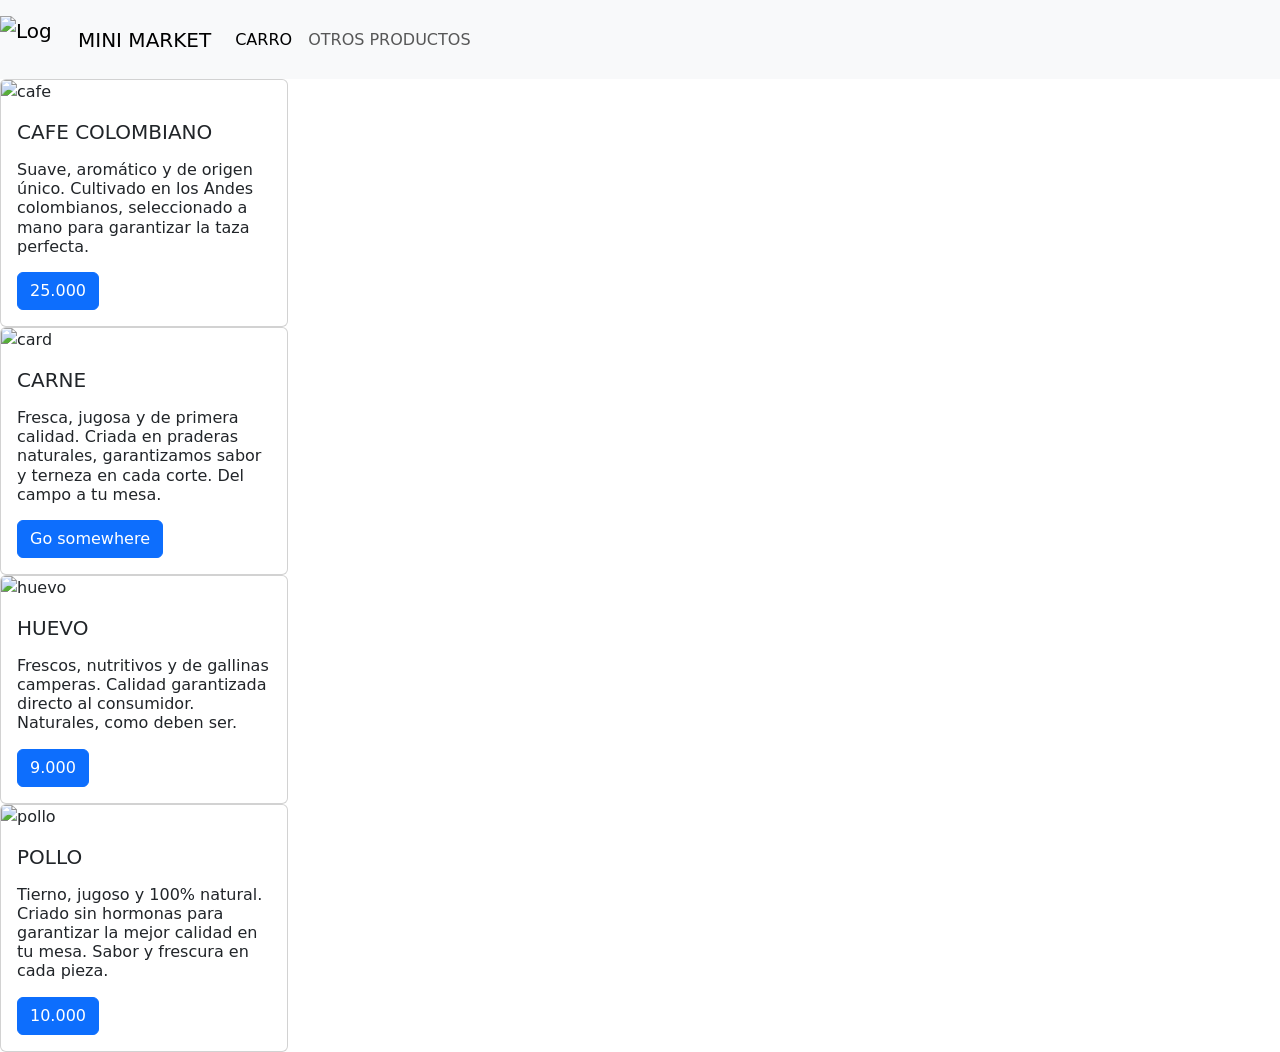
==== productos.html @ 45bf3c67 "Entrega v1" ====
<!DOCTYPE html>
<html lang="en">

<head>
    <meta charset="UTF-8">
    <meta name="viewport" content="width=device-width, initial-scale=1.0">
    <title>Document</title>
    <link href="https://cdn.jsdelivr.net/npm/bootstrap@5.3.8/dist/css/bootstrap.min.css" rel="stylesheet"
        integrity="sha384-sRIl4kxILFvY47J16cr9ZwB07vP4J8+LH7qKQnuqkuIAvNWLzeN8tE5YBujZqJLB" crossorigin="anonymous">
    <script src="https://cdn.jsdelivr.net/npm/bootstrap@5.3.8/dist/js/bootstrap.bundle.min.js"
        integrity="sha384-FKyoEForCGlyvwx9Hj09JcYn3nv7wiPVlz7YYwJrWVcXK/BmnVDxM+D2scQbITxI"
        crossorigin="anonymous"></script>
    <link rel="stylesheet" href="style.css">
    <script type="module" src="app.js"></script>
</head>

<body>
    <nav class="navbar navbar-expand-lg bg-body-tertiary">
        <a class="navbar-brand" href="index.html">
            <img src=" https://images.emojiterra.com/google/android-10/512px/1f6d2.png" alt="Logo cariito " width="50"
                height="50" class="d-inline-block align-text-top">

        </a>
        <div class="container-fluid">
            <a class="navbar-brand" href="index.html">MINI MARKET</a>
            <button class="navbar-toggler" type="button" data-bs-toggle="collapse"
                data-bs-target="#navbarSupportedContent" aria-controls="navbarSupportedContent" aria-expanded="false"
                aria-label="Toggle navigation">
                <span class="navbar-toggler-icon"></span>
            </button>
            <div class="collapse navbar-collapse" id="navbarSupportedContent">
                <ul class="navbar-nav me-auto mb-2 mb-lg-0">
                    <li class="nav-item">
                        <a class="nav-link active" aria-current="page" href="carro.html">CARRO</a>
                    </li>
                    <li class="nav-item">
                        <a class="nav-link" href="productos.html">OTROS PRODUCTOS </a>
                    </li>
                </ul>
            </div>
        </div>
    </nav>


    <div class="card" style="width: 18rem;">
        <img src="https://static.vecteezy.com/system/resources/previews/024/781/338/non_2x/coffee-emoji-cup-with-eyes-kawaii-cup-element-for-menu-emoji-icon-free-png.png"
            class="card-img-top" alt="cafe">
        <div class="card-body">
            <h5 class="card-title">CAFE  COLOMBIANO</h5>
            <p class="card-text"><h6>Suave, aromático y de origen único. Cultivado en los Andes colombianos, seleccionado a mano para garantizar la taza perfecta.</h6></p>
            <a href="#" class="btn btn-primary">25.000</a>
        </div>
    </div>

    <div class="card" style="width: 18rem;">
        <img src="https://www.campingriovero.com/wp-content/uploads/2025/05/Chuleton.png" class="card-img-top"
            alt="card">
        <div class="card-body">
            <h5 class="card-title">CARNE</h5>
            <p class="card-text"><h6>Fresca, jugosa y de primera calidad. Criada en praderas naturales, garantizamos sabor y terneza en cada corte.
                Del campo a tu mesa.</h6></p>
            <a href="#" class="btn btn-primary">Go somewhere</a>
        </div>
    </div>

    <div class="card" style="width: 18rem;">
        <img src="https://images.emojiterra.com/google/noto-emoji/unicode-15/color/512px/1f95a.png" class="card-img-top"
            alt="huevo">
        <div class="card-body">
            <h5 class="card-title">HUEVO</h5>
            <p class="card-text"><H6>Frescos, nutritivos y de gallinas camperas. Calidad garantizada directo al consumidor.
                Naturales, como deben ser.</H6></p>
            <a href="#" class="btn btn-primary">9.000</a>
        </div>
    </div>

    <div class="card" style="width: 18rem;">
        <img src="https://em-content.zobj.net/source/apple/325/poultry-leg_1f357.png" class="card-img-top" alt="pollo">
        <div class="card-body">
            <h5 class="card-title">POLLO</h5>
            <p class="card-text"><h6>Tierno, jugoso y 100% natural. Criado sin hormonas para garantizar la mejor calidad en tu mesa.
                Sabor y frescura en cada pieza.</h6></p>
            <a href="#" class="btn btn-primary">10.000</a>
        </div>
    </div>

</body>

</html>
</body>
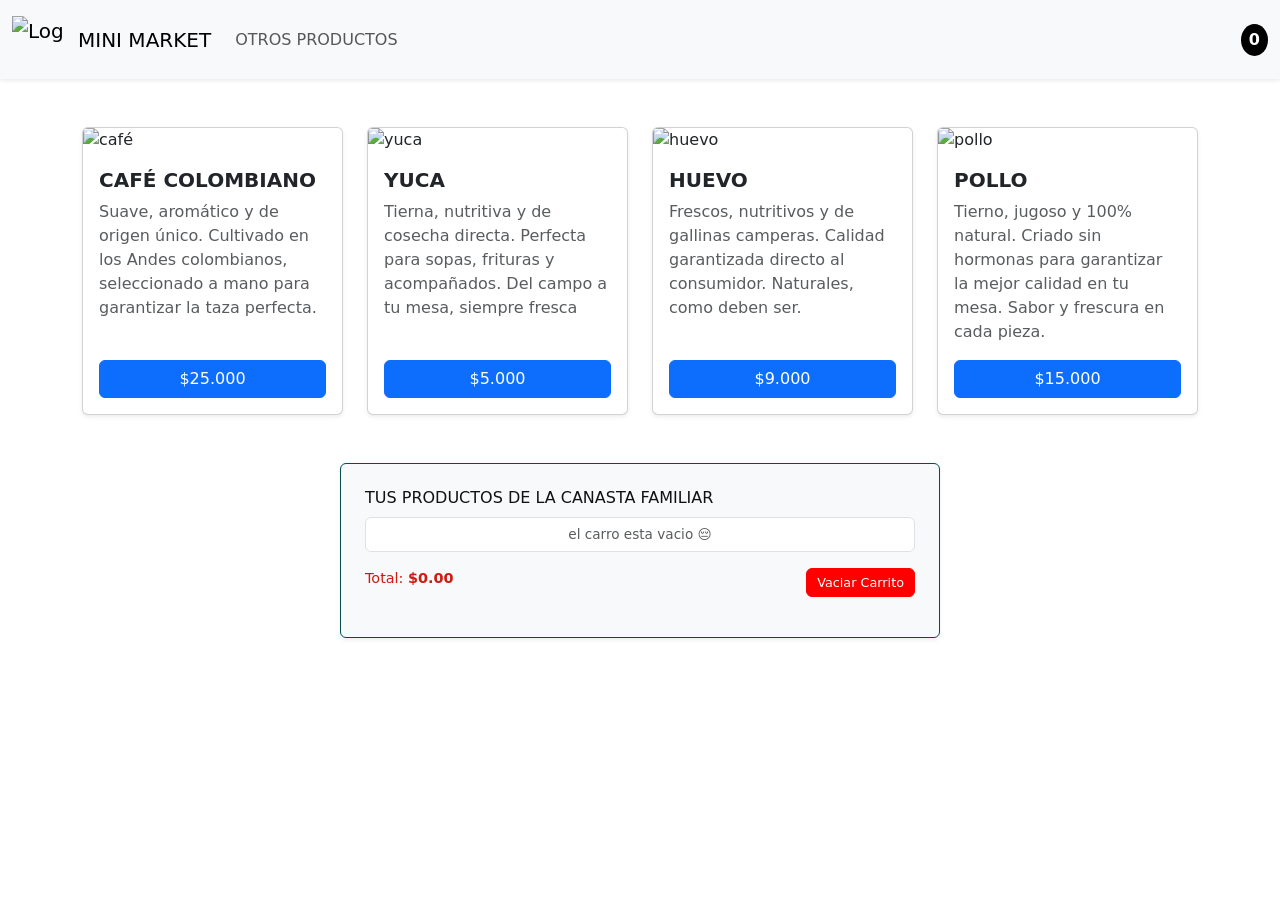
==== commit a847f777: "Tarea terminada" ====
--- a/productos.html
+++ b/productos.html
@@ -4,24 +4,24 @@
 <head>
     <meta charset="UTF-8">
     <meta name="viewport" content="width=device-width, initial-scale=1.0">
-    <title>Document</title>
-    <link href="https://cdn.jsdelivr.net/npm/bootstrap@5.3.8/dist/css/bootstrap.min.css" rel="stylesheet"
-        integrity="sha384-sRIl4kxILFvY47J16cr9ZwB07vP4J8+LH7qKQnuqkuIAvNWLzeN8tE5YBujZqJLB" crossorigin="anonymous">
-    <script src="https://cdn.jsdelivr.net/npm/bootstrap@5.3.8/dist/js/bootstrap.bundle.min.js"
-        integrity="sha384-FKyoEForCGlyvwx9Hj09JcYn3nv7wiPVlz7YYwJrWVcXK/BmnVDxM+D2scQbITxI"
+    <title>Otros Productos - Mini Market</title>
+    <link href="https://cdn.jsdelivr.net/npm/bootstrap@5.3.3/dist/css/bootstrap.min.css" rel="stylesheet"
+        integrity="sha384-QWTKZyjpPEjISv5WaRU9OFeRpok6YctnYmDr5pNlyT2bRjXh0JMhjY6hW+ALEwIH" crossorigin="anonymous">
+    <script src="https://cdn.jsdelivr.net/npm/bootstrap@5.3.3/dist/js/bootstrap.bundle.min.js"
+        integrity="sha384-YvpcrYf0tY3lHB60NNkmXc5s9fDVZLESaAA55NDzOxhy9GkcIdslK1eN7N6jIeHz"
         crossorigin="anonymous"></script>
     <link rel="stylesheet" href="style.css">
     <script type="module" src="app.js"></script>
 </head>
 
 <body>
-    <nav class="navbar navbar-expand-lg bg-body-tertiary">
-        <a class="navbar-brand" href="index.html">
-            <img src=" https://images.emojiterra.com/google/android-10/512px/1f6d2.png" alt="Logo cariito " width="50"
-                height="50" class="d-inline-block align-text-top">
 
-        </a>
+    <nav class="navbar navbar-expand-lg bg-body-tertiary shadow-sm mb-4">
         <div class="container-fluid">
+            <a class="navbar-brand" href="index.html">
+                <img src="https://images.emojiterra.com/google/android-10/512px/1f6d2.png" alt="Logo carrito" width="50"
+                    height="50" class="d-inline-block align-text-top">
+            </a>
             <a class="navbar-brand" href="index.html">MINI MARKET</a>
             <button class="navbar-toggler" type="button" data-bs-toggle="collapse"
                 data-bs-target="#navbarSupportedContent" aria-controls="navbarSupportedContent" aria-expanded="false"
@@ -31,60 +31,96 @@
             <div class="collapse navbar-collapse" id="navbarSupportedContent">
                 <ul class="navbar-nav me-auto mb-2 mb-lg-0">
                     <li class="nav-item">
-                        <a class="nav-link active" aria-current="page" href="carro.html">CARRO</a>
-                    </li>
-                    <li class="nav-item">
-                        <a class="nav-link" href="productos.html">OTROS PRODUCTOS </a>
+                        <a class="nav-link" href="productos.html">OTROS PRODUCTOS</a>
                     </li>
                 </ul>
+                <div class="d-flex align-items-center">
+                    <span class="badge bg-danger fs-6" id="badge">0</span>
+                </div>
             </div>
         </div>
     </nav>
 
+    <div class="container my-5">
+        <div class="row row-cols-1 row-cols-md-2 row-cols-lg-4 g-4">
+            
+            <div class="col">
+                <div class="card h-100 shadow-sm">
+                    <img src="https://static.vecteezy.com/system/resources/previews/024/781/338/non_2x/coffee-emoji-cup-with-eyes-kawaii-cup-element-for-menu-emoji-icon-free-png.png"
+                        class="card-img-top" alt="café">
+                    <div class="card-body d-flex flex-column justify-content-between">
+                        <div>
+                            <h5 class="card-title fw-bold">CAFÉ COLOMBIANO</h5>
+                            <p class="card-text text-muted">
+                                Suave, aromático y de origen único. Cultivado en los Andes colombianos, seleccionado a mano para garantizar la taza perfecta.
+                            </p>
+                        </div>
+                        <a href="#" class="btn btn-primary btn-agregar mt-3" data-nombre="CAFE" data-precio="25000">$25.000</a>
+                    </div>
+                </div>
+            </div>
 
-    <div class="card" style="width: 18rem;">
-        <img src="https://static.vecteezy.com/system/resources/previews/024/781/338/non_2x/coffee-emoji-cup-with-eyes-kawaii-cup-element-for-menu-emoji-icon-free-png.png"
-            class="card-img-top" alt="cafe">
-        <div class="card-body">
-            <h5 class="card-title">CAFE  COLOMBIANO</h5>
-            <p class="card-text"><h6>Suave, aromático y de origen único. Cultivado en los Andes colombianos, seleccionado a mano para garantizar la taza perfecta.</h6></p>
-            <a href="#" class="btn btn-primary">25.000</a>
+            <div class="col">
+                <div class="card h-100 shadow-sm">
+                    <img src="https://encrypted-tbn0.gstatic.com/images?q=tbn:ANd9GcSMTWQfmCPTgCRRAM7ZwKQ3e_HZldDY2c1GAw&s" class="card-img-top"
+                        alt="yuca">
+                    <div class="card-body d-flex flex-column justify-content-between">
+                        <div>
+                            <h5 class="card-title fw-bold">YUCA</h5>
+                            <p class="card-text text-muted">
+                                Tierna, nutritiva y de cosecha directa. Perfecta para sopas, frituras y acompañados.
+                                Del campo a tu mesa, siempre fresca 
+                            </p>
+                        </div>
+                        <a href="#" class="btn btn-primary btn-agregar mt-3" data-nombre="CARNE" data-precio="5000">$5.000</a>
+                    </div>
+                </div>
+            </div>
+
+            <div class="col">
+                <div class="card h-100 shadow-sm">
+                    <img src="https://images.emojiterra.com/google/noto-emoji/unicode-15/color/512px/1f95a.png" class="card-img-top"
+                        alt="huevo">
+                    <div class="card-body d-flex flex-column justify-content-between">
+                        <div>
+                            <h5 class="card-title fw-bold">HUEVO</h5>
+                            <p class="card-text text-muted">
+                                Frescos, nutritivos y de gallinas camperas. Calidad garantizada directo al consumidor. Naturales, como deben ser.
+                            </p>
+                        </div>
+                        <a href="#" class="btn btn-primary btn-agregar mt-3" data-nombre="HUEVO" data-precio="9000">$9.000</a>
+                    </div>
+                </div>
+            </div>
+
+            <div class="col">
+                <div class="card h-100 shadow-sm">
+                    <img src="https://em-content.zobj.net/source/apple/325/poultry-leg_1f357.png" class="card-img-top" alt="pollo">
+                    <div class="card-body d-flex flex-column justify-content-between">
+                        <div>
+                            <h5 class="card-title fw-bold">POLLO</h5>
+                            <p class="card-text text-muted">
+                                Tierno, jugoso y 100% natural. Criado sin hormonas para garantizar la mejor calidad en tu mesa. Sabor y frescura en cada pieza.
+                            </p>
+                        </div>
+                        <a href="#" class="btn btn-primary btn-agregar mt-3" data-nombre="POLLO" data-precio="15000">$15.000</a>
+                    </div>
+                </div>
+            </div>
+
         </div>
     </div>
-
-    <div class="card" style="width: 18rem;">
-        <img src="https://www.campingriovero.com/wp-content/uploads/2025/05/Chuleton.png" class="card-img-top"
-            alt="card">
-        <div class="card-body">
-            <h5 class="card-title">CARNE</h5>
-            <p class="card-text"><h6>Fresca, jugosa y de primera calidad. Criada en praderas naturales, garantizamos sabor y terneza en cada corte.
-                Del campo a tu mesa.</h6></p>
-            <a href="#" class="btn btn-primary">Go somewhere</a>
+        <div class="container my-5 p-4 id-carrito-seccion bg-light rounded shadow-sm">
+        <h3>TUS PRODUCTOS DE LA CANASTA FAMILIAR</h3>
+        <ul id="lista-carrito" class="list-group mb-3">
+            <li id="msg-vacio" class="list-group-item text-muted text-center">el carro esta vacio 😔</li>
+        </ul>
+        <div class="d-flex justify-content-between align-items-center mb-3">
+            <h5>Total: <span id="total" class="fw-bold">$0.00</span></h5>
+            <button id="btn-vaciar" class="btn btn-danger">Vaciar Carrito</button>
         </div>
     </div>
-
-    <div class="card" style="width: 18rem;">
-        <img src="https://images.emojiterra.com/google/noto-emoji/unicode-15/color/512px/1f95a.png" class="card-img-top"
-            alt="huevo">
-        <div class="card-body">
-            <h5 class="card-title">HUEVO</h5>
-            <p class="card-text"><H6>Frescos, nutritivos y de gallinas camperas. Calidad garantizada directo al consumidor.
-                Naturales, como deben ser.</H6></p>
-            <a href="#" class="btn btn-primary">9.000</a>
-        </div>
-    </div>
-
-    <div class="card" style="width: 18rem;">
-        <img src="https://em-content.zobj.net/source/apple/325/poultry-leg_1f357.png" class="card-img-top" alt="pollo">
-        <div class="card-body">
-            <h5 class="card-title">POLLO</h5>
-            <p class="card-text"><h6>Tierno, jugoso y 100% natural. Criado sin hormonas para garantizar la mejor calidad en tu mesa.
-                Sabor y frescura en cada pieza.</h6></p>
-            <a href="#" class="btn btn-primary">10.000</a>
-        </div>
-    </div>
-
+    
 </body>
 
 </html>
-</body>
--- a/style.css
+++ b/style.css
@@ -0,0 +1,67 @@
+
+#lista-carrito .list-group-item {
+    padding: 6px 12px;
+    font-size: 0.85rem;
+}
+
+.id-carrito-seccion {
+    max-width: 600px;
+}
+
+.id-carrito-seccion h3 {
+    font-size: 1rem;
+    margin-bottom: 10px;
+}
+
+.id-carrito-seccion h5 {
+    font-size: 0.9rem;
+}
+
+#btn-vaciar {
+    font-size: 0.8rem;
+    padding: 4px 10px;
+}
+
+.btn-eliminar {
+    font-size: 0.7rem;
+    padding: 2px 7px;
+}
+#badge {
+    background-color: #000000 !important;
+    
+    color: rgb(255, 255, 255);
+    
+    padding: 8px 8px;
+    
+    border-radius: 60%;
+    
+}
+
+
+.id-carrito-seccion {
+    background-color: #869b8050;
+   
+    border: 1px solid #054d52;
+    
+    border-radius: 10px;
+    
+}
+
+
+.id-carrito-seccion h3 {
+    color: #111313 !important;
+}
+
+.id-carrito-seccion h5 {
+    color: #cc1c10;
+}
+
+#btn-vaciar {
+    background-color: #ff0000;
+    border-color: #ff0000;
+    color: rgb(255, 255, 255);
+  }
+#btn-vaciar:hover {
+    background-color: #474646;
+    border-color: #ff0000;  
+}
